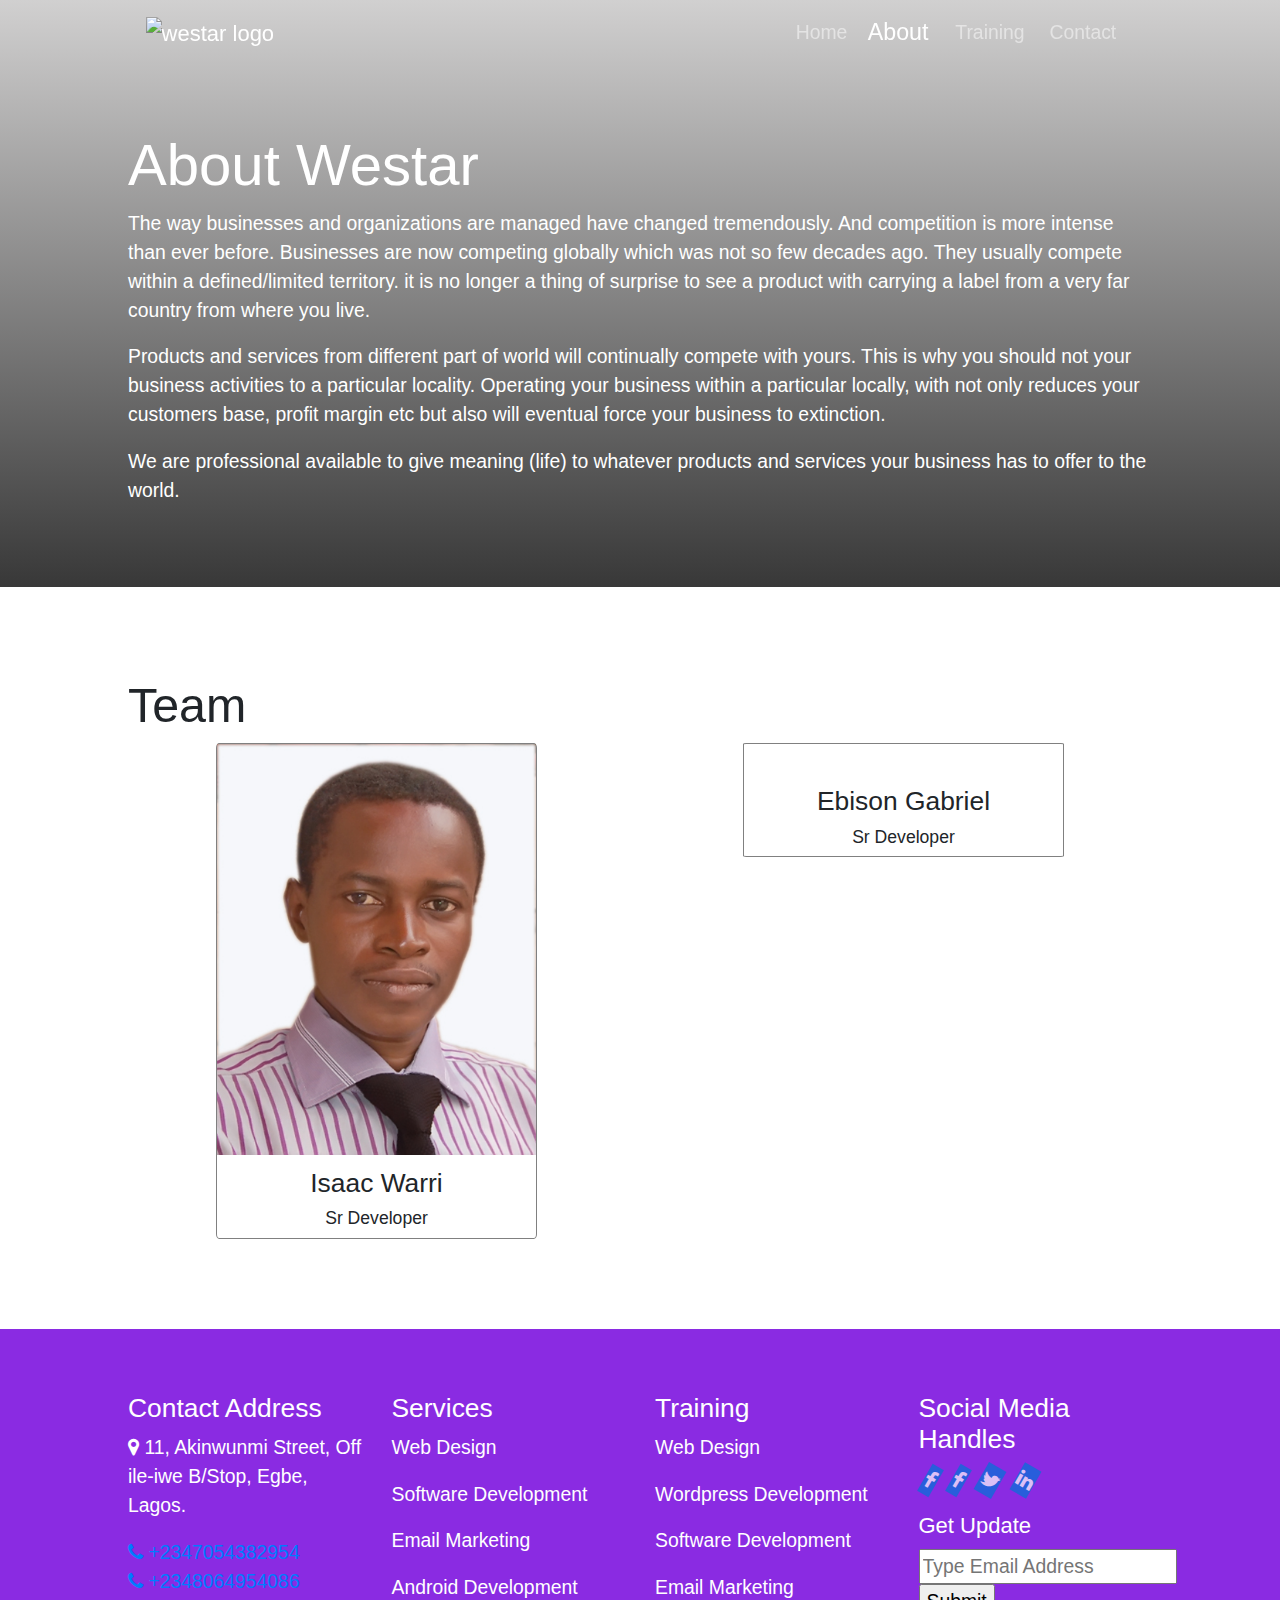
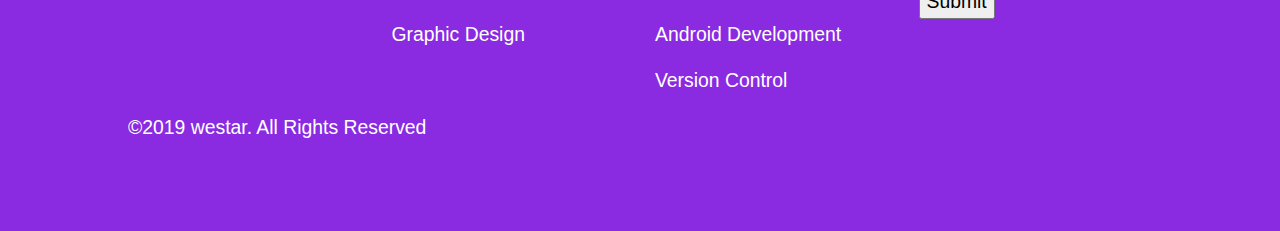
==== about_us.html @ 49187c07 "First sketch drafted" ====
<!DOCTYPE html>
<html lang="en">
<head>
    <meta charset="UTF-8">
    <meta name="viewport" content="width=device-width, initial-scale=1.0">
    <meta http-equiv="X-UA-Compatible" content="ie=edge">
    <title>WEshine</title>
    <link rel="stylesheet" href="westar//font-awesome.min.css">
    <link rel="stylesheet" href="westar/bootstrap.css">
    <link rel="stylesheet" href="westar/animate/animate.css">
    <link rel="stylesheet" href="https://stackpath.bootstrapcdn.com/bootstrap/4.3.1/css/bootstrap.min.css" integrity="sha384-ggOyR0iXCbMQv3Xipma34MD+dH/1fQ784/j6cY/iJTQUOhcWr7x9JvoRxT2MZw1T" crossorigin="anonymous">
    <link rel="stylesheet" href="https://cdnjs.cloudflare.com/ajax/libs/animate.css/3.7.0/animate.min.css">
    <link href="https://stackpath.bootstrapcdn.com/font-awesome/4.7.0/css/font-awesome.min.css" rel="stylesheet" integrity="sha384-wvfXpqpZZVQGK6TAh5PVlGOfQNHSoD2xbE+QkPxCAFlNEevoEH3Sl0sibVcOQVnN" crossorigin="anonymous">
    <link rel="stylesheet" href="css/westar.css">
</head>
<body>
    
    <header id="aboutPageBanner" class="">
        <div class="westarPadPage navgate">
            <nav class="navbar navbar-expand-md navbar-dark sticky-top">
                <a class="navbar-brand" href="index.html">
                <img class="westarLogo" src="weshinelogo.PNG" alt="westar logo">
                </a>
                <button class="navbar-toggler" type="button" data-toggle="collapse" data-target="#collapsibleNavbar">
                <span class="navbar-toggler-icon"></span>
                </button>
                <div class="collapse navbar-collapse" id="collapsibleNavbar">
                <ul class="navbar-nav linkswapper offset-md-3 offset-lg-7">
                        <li class="nav-item">
                            <a class="nav-link" href="index.html">Home</a>
                        </li>
                        <li class="nav-item">
                            <a class="nav-link active" href="about_us.html">About</a>
                        </li>
                        <li class="nav-item">
                            <!-- <a class="nav-link" href="#">Services</a> -->
                        </li>
                        <li class="nav-item">
                            <a class="nav-link" href="training.html">Training</a>
                        </li>
                        <!-- <li class="nav-item">
                            <a class="nav-link" href="#">Client</a>
                        </li> -->
                        <li class="nav-item">
                            <a class="nav-link" href="contact.html">Contact</a>
                        </li>
                    </ul>
                </div>
            </nav>
        </div>

        <section id="westarAboutBanner" class="westarPadPage">
            <h1>About Westar</h1>
            <div class="westarDetails">
                <p>
                    The way businesses and organizations are managed have changed tremendously. 
                    And competition is more intense than ever before. Businesses are now 
                    competing globally which was not so few decades ago. They usually compete 
                    within a defined/limited territory. it is no longer a thing of surprise to 
                    see a product with carrying a label from a very far country from where you live.
                </p>
                <p>
                        Products and services from different part of world will continually compete with yours. This is why you should not your business activities to a particular locality. Operating your business within a particular locally, with not only reduces your customers base, profit margin etc but also will eventual force your business to extinction.
                </p>
                <p>
                        We are professional available to give meaning (life) to whatever products and services your business has to offer to the world.
                </p>
            </div>
        </section>
    </header>

    <section id="team">
        <div class="westarPadPage">
            <h2>Team</h2>
            <div class="row">

                <div class="col-md-4 offset-md-1 col-sm-6">
                    <div class="teamProfile">
                        <div class="profilePicture">
                            <img class="img-fluid" src="img/Isaac.jpg" alt="" srcset="">
                            <h4>Isaac Warri</h4>
                            <h6>Sr Developer</h6>
                            <div class="profileDescription">
                                <p>
                                    <a href="http://" target="_blank" rel="noopener noreferrer">
                                        <i class="fa fa-facebook fa-2x" aria-hidden="true"></i></i>
                                    </a>
                                    <a href="http://" target="_blank" rel="noopener noreferrer">
                                        <i class="fa fa-youtube-play fa-2x" aria-hidden="true"></i></i>
                                    </a>
                                    <a href="http://" target="_blank" rel="noopener noreferrer">
                                        <i class="fa fa-twitter fa-2x" aria-hidden="true"></i></i>
                                    </a>
                                    <a href="http://" target="_blank" rel="noopener noreferrer">
                                        <i class="fa fa-linkedin fa-2x" aria-hidden="true"></i></i>
                                    </a>
                                </p>
                            </div>
                        </div>
                    </div>
                </div>

                <div class="col-md-4 offset-md-2 col-sm-6">
                    <div class="teamProfile">
                        <div class="profilePicture">
                            <img class="img-fluid" src="img/ladyonmansion2.png" alt="" srcset="">
                            <h4>Ebison Gabriel</h4>
                            <h6>Sr Developer</h6>
                            <div class="profileDescription">
                                <p>
                                    <a href="http://" target="_blank" rel="noopener noreferrer">
                                        <i class="fa fa-facebook" aria-hidden="true"></i></i>
                                    </a>
                                    <a href="http://" target="_blank" rel="noopener noreferrer">
                                        <i class="fa fa-facebook" aria-hidden="true"></i></i>
                                    </a>
                                    <a href="http://" target="_blank" rel="noopener noreferrer">
                                        <i class="fa fa-twitter" aria-hidden="true"></i></i>
                                    </a>
                                    <a href="http://" target="_blank" rel="noopener noreferrer">
                                        <i class="fa fa-linkedin" aria-hidden="true"></i></i>
                                    </a>
                                </p>
                            </div>
                        </div>
                    </div>
                </div>

            </div>
        </div>
    </section>

    <footer>
        <div class="westarPadPage">
            <div class="row">

                <div class="col-lg-3">
                    <div class="column_container">
                        <h4>Contact Address</h4>
                        <div class="westarDetails">
                            <p>
                                <i class="fa fa-map-marker" aria-hidden="true"></i>
                                11, Akinwunmi Street, Off ile-iwe B/Stop, Egbe, Lagos.
                            </p>
                            <p>
                                <a href="tel:+2347054382954">
                                    <i class="fa fa-phone" aria-hidden="true"></i> +2347054382954
                                </a> <br>
                                <a href="tel:+2348064954086">
                                    <i class="fa fa-phone" aria-hidden="true"></i> +2348064954086
                                </a>
                            </p>
                        </div>
                    </div>
                </div>

                <div class="col-lg-3">
                    <div class="column_container">
                        <h4>Services</h4>
                        <div class="westarDetails">
                            <p>Web Design</p>
                            <p>Software Development</p>
                            <p>Email Marketing</p>
                            <p>Android Development</p>
                            <p>Graphic Design</p>
                        </div>
                    </div>
                </div>

                <div class="col-lg-3">
                    <div class="column_container">
                        <h4>Training</h4>
                        <div class="westarDetails">
                            <p>Web Design</p>
                            <p>Wordpress Development</p>
                            <p>Software Development</p>
                            <p>Email Marketing</p>
                            <p>Android Development</p>
                            <p>Version Control</p>
                        </div>
                    </div>
                </div>

                <div class="col-lg-3">
                    <div class="column_container">
                        <h4>Social Media Handles</h4>
                        <div class="westarDetails">
                                <p class="socialmedia">
                                    <a href="http://" target="_blank" rel="noopener noreferrer">
                                        <i class="fa fa-facebook" aria-hidden="true"></i></i>
                                    </a>
                                    <a href="http://" target="_blank" rel="noopener noreferrer">
                                        <i class="fa fa-facebook" aria-hidden="true"></i></i>
                                    </a>
                                    <a href="http://" target="_blank" rel="noopener noreferrer">
                                        <i class="fa fa-twitter" aria-hidden="true"></i></i>
                                    </a>
                                    <a href="http://" target="_blank" rel="noopener noreferrer">
                                        <i class="fa fa-linkedin" aria-hidden="true"></i></i>
                                    </a>
                                </p>
                        </div>
                        <h5>Get  Update</h5>
                        <form action="" method="post">
                            <input type="email" placeholder="Type Email Address">
                            <input type="submit" value="Submit">
                        </form>
                    </div>
                </div>

            </div>

            <div class="footnote">
                &copy;2019 westar. All Rights Reserved
            </div>
        </div>
    </footer>

    <script src="https://code.jquery.com/jquery-3.3.1.slim.min.js" integrity="sha384-q8i/X+965DzO0rT7abK41JStQIAqVgRVzpbzo5smXKp4YfRvH+8abtTE1Pi6jizo" crossorigin="anonymous"></script>
    <script src="https://cdnjs.cloudflare.com/ajax/libs/popper.js/1.14.7/umd/popper.min.js" integrity="sha384-UO2eT0CpHqdSJQ6hJty5KVphtPhzWj9WO1clHTMGa3JDZwrnQq4sF86dIHNDz0W1" crossorigin="anonymous"></script>
    <script src="https://stackpath.bootstrapcdn.com/bootstrap/4.3.1/js/bootstrap.min.js" integrity="sha384-JjSmVgyd0p3pXB1rRibZUAYoIIy6OrQ6VrjIEaFf/nJGzIxFDsf4x0xIM+B07jRM" crossorigin="anonymous"></script>
    <script src="westar/jquery-3.4.0.js"></script>
    <script src="westar/popper.min.js"></script>
    <script src="westar/bootstrap.js"></script>
    <script src="westar/wow/wow.js"></script>
</body>
</html>
---- css/westar.css ----
/* General */
/* blueviolet */
body,
html {
    font-family: Arial, Helvetica, sans-serif;
    font-size: 1.1em;
    letter-spacing: 1.5;
    line-height: 1.5;
    word-wrap: break-word;
}

h1 {font-size: 300%;}
h2{font-size: 250%;}
.westarPadPage {padding: 0 10%;}
section {margin: 5% 0; padding: 2% 0;}
/* .col-*{
    margin: 2% 0;
} */

/* Navigation */
.westarLogo {
    width: 80px;
    height: auto;
}

.linkswapper li {margin: 0 1.2%;}

.linkswapper a {
    border-bottom: 2px solid transparent;
    transition: all 1s;
    -webkit-transition: all 1s;
    -moz-transition: all 1s;
    -ms-transition: all 1s;
    -o-transition: all 1s;
    transform: scale(1.0);
    -webkit-transform: scale(1.0);
    -moz-transform: scale(1.0);
    -ms-transform: scale(1.0);
    -o-transform: scale(1.0);
}

.linkswapper a:hover {
    border-bottom: 2px solid #fff;
    transform: scale(1.4);
    -webkit-transform: scale(1.4);
    -moz-transform: scale(1.4);
    -ms-transform: scale(1.4);
    -o-transform: scale(1.4);
}
.linkswapper a.active {
    transform: scale(1.2);
    -webkit-transform: scale(1.2);
    -moz-transform: scale(1.2);
    -ms-transform: scale(1.2);
    -o-transform: scale(1.2);
}
@media  screen and (max-width:790px){
    .linkswapper a {
        border-bottom: 2px solid transparent;
        transition: all 1s;
        -webkit-transition: all 1s;
        -moz-transition: all 1s;
        -ms-transition: all 1s;
        -o-transition: all 1s;
        transform: scale(1.0);
        -webkit-transform: scale(1.0);
        -moz-transform: scale(1.0);
        -ms-transform: scale(1.0);
        -o-transform: scale(1.0);
    }
    
    .linkswapper a:hover {
        border-bottom: 2px solid #fff;
        transform: scale(0.95);
        -webkit-transform: scale(0.95);
        -moz-transform: scale(0.95);
        -ms-transform: scale(0.95);
        -o-transform: scale(0.95);
}
    .linkswapper a.active {
        transform: scale(1);
        -webkit-transform: scale(1);
        -moz-transform: scale(1);
        -ms-transform: scale(1);
        -o-transform: scale(1);
}
}
/* .navgate {background-color: transparent;}
.navgate:hover {background-color: gold;} */


/* ================================
===  HOME PAGE  ==  HOME PAGE ===
================================== */
.padH1 {
    padding-top: 20%;
    color: #fff;
}
#homebanner{
    margin-top: 0;
    background: linear-gradient(rgba(148, 146, 146, 0.432), rgba(20, 20, 20, 0.849)), url(/img/ladyonmansion2.png)   no-repeat fixed;
    background-size: 100% 100%;
    min-height: 100vh;
}


/* ================================
===  ABOUT PAGE  ==  ABOUT PAGE ===
================================== */

#aboutPageBanner {
    background: linear-gradient(rgba(148, 146, 146, 0.432), rgba(20, 20, 20, 0.849)), url(/img/ladyonmansion2.png)   no-repeat fixed;
    background-size: 100% 100%;
}

 #westarAboutBanner {
    color: #fff;
    padding-bottom: 5%;
    /* text-align: center; */
}

.profilePicture {
    border: 1px solid gray;
    border-radius: 1%;
    -webkit-border-radius: 1%;
    -moz-border-radius: 1%;
    -ms-border-radius: 1%;
    -o-border-radius: 1%;
    /* padding: 4%; */
    position: relative;
}

/* .profilePicture img {
    transform: scale(1);
    -webkit-transform: scale(1);
    -moz-transform: scale(1);
    -ms-transform: scale(1);
    -o-transform: scale(1);
} */

/* .profilePicture:hover img {
    overflow: hidden;
    transform: scale(1.3);
    -webkit-transform: scale(1.3);
    -moz-transform: scale(1.3);
    -ms-transform: scale(1.3);
    -o-transform: scale(1.3);
} */


.profilePicture h4{padding-top: 4%;}

.profilePicture h4,
.profilePicture h6 {
    text-align: center;
}

.profileDescription{
    display: none;
    background-color: rgba(0, 0, 255, 0.342);
    position: absolute;
    width: 100%;
    height: 100%;
    top: 0;
}

.profilePicture:hover .profileDescription {display: block;}

.profileDescription:hover{
    background-color: rgba(0, 0, 255, 0.712);
}
.profileDescription p {
    text-align: center;
    transform: translate(-80%);
    -webkit-transform: translate(-80%);
    -moz-transform: translate(-80%);
    -ms-transform: translate(-80%);
    -o-transform: translate(-80%);
}

.profilePicture:hover .profileDescription p{
    margin-top: 60%;
    transform: translate(0%, 80%);
    -webkit-transform: translate(0%, 80%);
    -moz-transform: translate(0%, 80%);
    -ms-transform: translate(0%, 80%);
    -o-transform: translate(0%, 80%);
}

.profileDescription p a:hover {
    background-color: transparent;
}
.profileDescription p a {
            background-color: #000;
            color: #fff;
            margin: 2%;
            padding: 5%;
            -webkit-animation: skew 3s infinite;
            animation: skew 3s infinite;
            -webkit-transform: skew(20deg);
            transform: skew(20deg);
            -webkit-animation-direction: alternate;
            animation-direction: alternate;
            opacity: .7;
            -moz-transform: skew(20deg);
            -ms-transform: skew(20deg);
            -o-transform: skew(20deg);
}

@keyframes skew {
    0% {
            -webkit-transform: skewX(20deg);
            transform: skewX(20deg);
            -moz-transform: skewX(20deg);
            -ms-transform: skewX(20deg);
            -o-transform: skewX(20deg);
    }
    100% {
            -webkit-transform: skewX(-20deg);
            transform: skewX(-20deg);
            -moz-transform: skewX(-20deg);
            -ms-transform: skewX(-20deg);
            -o-transform: skewX(-20deg);
        }
    }

@-webkit-keyframes skew {
0% {
        -webkit-transform: skewX(20deg);
        transform: skewX(20deg);
        -moz-transform: skewX(20deg);
        -ms-transform: skewX(20deg);
        -o-transform: skewX(20deg);
}
100% {
        -webkit-transform: skewX(-20deg);
        transform: skewX(-20deg);
        -moz-transform: skewX(-20deg);
        -ms-transform: skewX(-20deg);
        -o-transform: skewX(-20deg);
    }
}


#warri {
    margin-top: 0;
    padding-top: 0;
}
/* ================================
===  FOOTER  ==  FOOTER ===
================================== */

footer {
    background-color: blueviolet;
    color: #fff;
    padding: 5% 0 7%;
}

.westarDetails p.socialmedia a {
          display: inline-block;
          background-color: #0074d9;
          /*height: 100px;
          width: 100px;
          font-size: 1px;
          */padding: 1px;
          color: white;
          margin-right: 5px;
          margin-left: 5px;
          -webkit-animation: roll 15s infinite;
          animation: roll 15s infinite;
          -webkit-transform: rotate(30deg);
          transform: rotate(30deg);
          opacity: .7;
          -moz-transform: rotate(30deg);
          -ms-transform: rotate(30deg);
          -o-transform: rotate(30deg);
}

@-webkit-keyframes roll {
  0% {
            -webkit-transform: rotate(0);
            transform: rotate(0);
            -moz-transform: rotate(0);
            -ms-transform: rotate(0);
            -o-transform: rotate(0);
}
  100% {
            -webkit-transform: rotate(360deg);
            transform: rotate(360deg);
            -moz-transform: rotate(360deg);
            -ms-transform: rotate(360deg);
            -o-transform: rotate(360deg);
}
}

@keyframes roll {
  0% {
            -webkit-transform: rotate(0);
            transform: rotate(0);
            -moz-transform: rotate(0);
            -ms-transform: rotate(0);
            -o-transform: rotate(0);
}
  100% {
            -webkit-transform: rotate(360deg);
            transform: rotate(360deg);
            -moz-transform: rotate(360deg);
            -ms-transform: rotate(360deg);
            -o-transform: rotate(360deg);
}
}
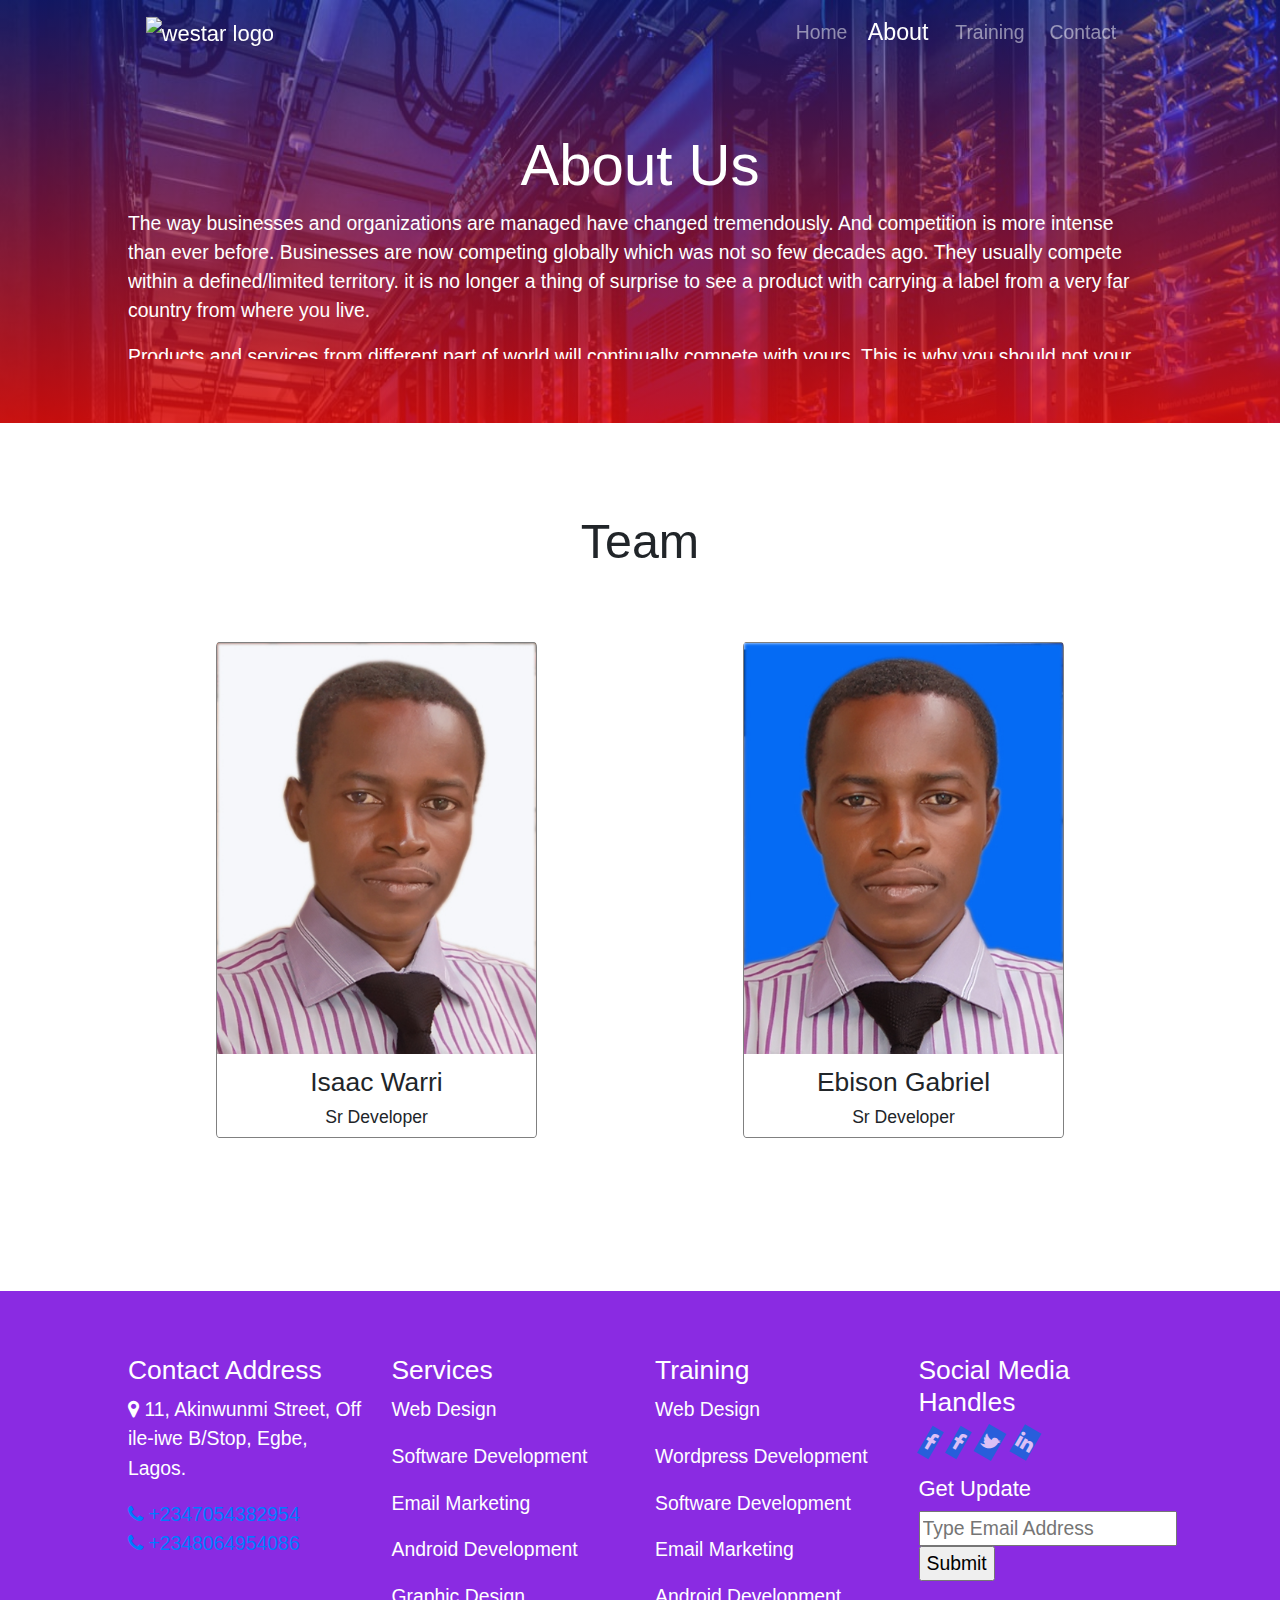
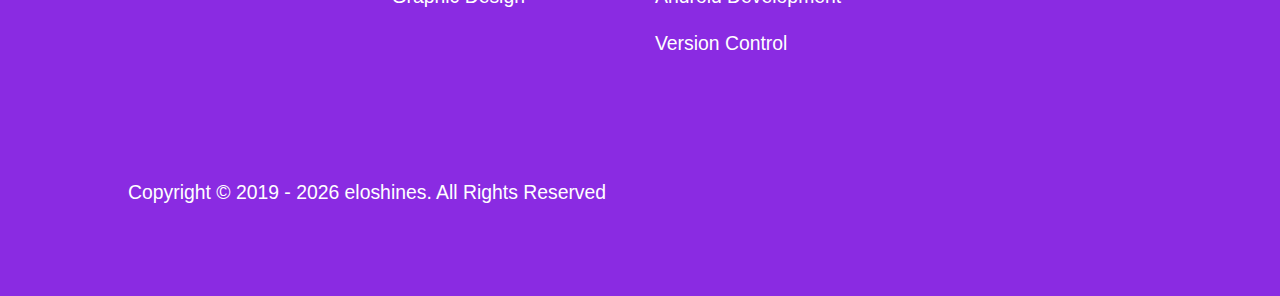
==== commit a4130391: "First dns connect" ====
--- a/about_us.html
+++ b/about_us.html
@@ -4,7 +4,7 @@
     <meta charset="UTF-8">
     <meta name="viewport" content="width=device-width, initial-scale=1.0">
     <meta http-equiv="X-UA-Compatible" content="ie=edge">
-    <title>WEshine</title>
+    <title>Eloshines | About</title>
     <link rel="stylesheet" href="westar//font-awesome.min.css">
     <link rel="stylesheet" href="westar/bootstrap.css">
     <link rel="stylesheet" href="westar/animate/animate.css">
@@ -50,8 +50,8 @@
         </div>
 
         <section id="westarAboutBanner" class="westarPadPage">
-            <h1>About Westar</h1>
-            <div class="westarDetails">
+            <h1 class="text-center">About Us</h1>
+            <div class="westarAboutDetails">
                 <p>
                     The way businesses and organizations are managed have changed tremendously. 
                     And competition is more intense than ever before. Businesses are now 
@@ -71,13 +71,13 @@
 
     <section id="team">
         <div class="westarPadPage">
-            <h2>Team</h2>
+            <h2 class="text-center">Team</h2>
             <div class="row">
 
-                <div class="col-md-4 offset-md-1 col-sm-6">
+                <div class="col-md-4 offset-md-1 col-sm-6 grid-gap">
                     <div class="teamProfile">
                         <div class="profilePicture">
-                            <img class="img-fluid" src="img/Isaac.jpg" alt="" srcset="">
+                            <img class="img-fluid img-responsive" src="img/Isaac.jpg" alt="" srcset="">
                             <h4>Isaac Warri</h4>
                             <h6>Sr Developer</h6>
                             <div class="profileDescription">
@@ -100,10 +100,10 @@
                     </div>
                 </div>
 
-                <div class="col-md-4 offset-md-2 col-sm-6">
+                <div class="col-md-4 offset-md-2 col-sm-6 grid-gap">
                     <div class="teamProfile">
                         <div class="profilePicture">
-                            <img class="img-fluid" src="img/ladyonmansion2.png" alt="" srcset="">
+                            <img class="img-fluid" src="img/my-passport.jpg" alt="" srcset="">
                             <h4>Ebison Gabriel</h4>
                             <h6>Sr Developer</h6>
                             <div class="profileDescription">
@@ -211,8 +211,13 @@
             </div>
 
             <div class="footnote">
-                &copy;2019 westar. All Rights Reserved
-            </div>
+                Copyright &copy; 2019 -
+                <script>
+                    document.write(new Date().getFullYear())
+                </script>
+                 eloshines. All Rights Reserved
+            </div>
+
         </div>
     </footer>
 
--- a/css/westar.css
+++ b/css/westar.css
@@ -13,11 +13,15 @@
 h2{font-size: 250%;}
 .westarPadPage {padding: 0 10%;}
 section {margin: 5% 0; padding: 2% 0;}
-/* .col-*{
-    margin: 2% 0;
+.grid-gap{
+    margin: 6% auto;
+}
+
+/* Navigation */
+
+/* .navbar-toggler-icon{
+    color: #000;
 } */
-
-/* Navigation */
 .westarLogo {
     width: 80px;
     height: auto;
@@ -98,7 +102,10 @@
 }
 #homebanner{
     margin-top: 0;
-    background: linear-gradient(rgba(148, 146, 146, 0.432), rgba(20, 20, 20, 0.849)), url(/img/ladyonmansion2.png)   no-repeat fixed;
+    background: -webkit-linear-gradient(rgba(37, 50, 223, 0.43), rgba(230, 13, 13, 0.85)), url(../img/home.jpg)  no-repeat fixed;
+    background: -moz-linear-gradient(rgba(37, 50, 223, 0.43), rgba(230, 13, 13, 0.85)), url(../img/home.jpg)  no-repeat fixed;
+    background: -o-linear-gradient(rgba(37, 50, 223, 0.43), rgba(230, 13, 13, 0.85)), url(../img/home.jpg)  no-repeat fixed;
+    background: linear-gradient(rgba(37, 50, 223, 0.43), rgba(230, 13, 13, 0.85)), url(../img/home.jpg)  no-repeat fixed;
     background-size: 100% 100%;
     min-height: 100vh;
 }
@@ -109,7 +116,7 @@
 ================================== */
 
 #aboutPageBanner {
-    background: linear-gradient(rgba(148, 146, 146, 0.432), rgba(20, 20, 20, 0.849)), url(/img/ladyonmansion2.png)   no-repeat fixed;
+    background: linear-gradient(rgba(37, 50, 223, 0.43), rgba(230, 13, 13, 0.85)), url(../img/contact.jpeg)   no-repeat fixed;
     background-size: 100% 100%;
 }
 
@@ -117,6 +124,11 @@
     color: #fff;
     padding-bottom: 5%;
     /* text-align: center; */
+}
+
+.westarAboutDetails {
+    height: 150px;
+    overflow: scroll;
 }
 
 .profilePicture {
@@ -295,17 +307,27 @@
 
 @keyframes roll {
   0% {
-            -webkit-transform: rotate(0);
-            transform: rotate(0);
-            -moz-transform: rotate(0);
-            -ms-transform: rotate(0);
-            -o-transform: rotate(0);
-}
+        -webkit-transform: rotate(0);
+        transform: rotate(0);
+        -moz-transform: rotate(0);
+        -ms-transform: rotate(0);
+        -o-transform: rotate(0);
+    }
   100% {
             -webkit-transform: rotate(360deg);
             transform: rotate(360deg);
             -moz-transform: rotate(360deg);
             -ms-transform: rotate(360deg);
             -o-transform: rotate(360deg);
-}
+        }
+}
+
+.home-address{
+    /* border-top: #fff solid 1px; */
+    border-bottom: #fff solid 1px;
+    padding: 4% 0;
+}
+
+.footnote{
+    margin-top: 10%;
 }